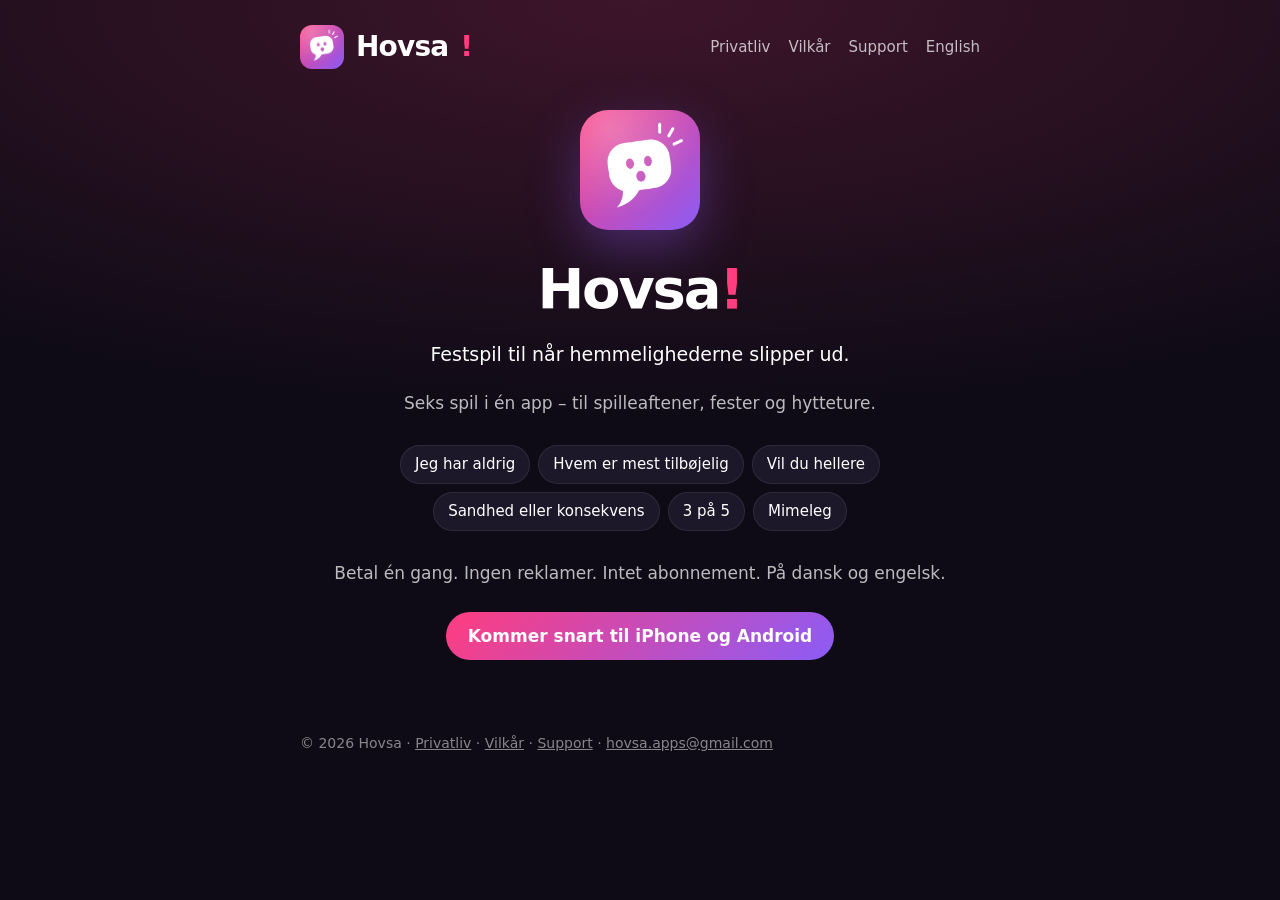
==== da/index.html @ d3d3d42f "Add privacy policy, terms and support pages in English and Danish" ====
<!doctype html>
<html lang="da">
  <head>
    <meta charset="utf-8" />
    <meta name="viewport" content="width=device-width, initial-scale=1" />
    <title>Hovsa! Festspil</title>
    <meta name="description" content="Festspil til når hemmelighederne slipper ud. Seks spil i én app til iPhone og Android." />
    <link rel="icon" href="../icon.png" />
    <link rel="stylesheet" href="../styles.css" />
  </head>
  <body>
    <header>
      <a class="brand" href="index.html"><img src="../icon.png" alt="" />Hovsa<span class="bang">!</span></a>
      <nav>
        <a href="privatliv.html">Privatliv</a>
        <a href="vilkaar.html">Vilkår</a>
        <a href="support.html">Support</a>
        <a href="../index.html" lang="en" hreflang="en">English</a>
      </nav>
    </header>
    <main>
      <section class="hero">
        <img src="../icon.png" alt="Hovsas app-ikon: en overrasket taleboble" />
        <h1>Hovsa<span class="bang">!</span></h1>
        <p class="lead">Festspil til når hemmelighederne slipper ud.</p>
        <p>Seks spil i én app – til spilleaftener, fester og hytteture.</p>
        <ul class="games">
          <li>Jeg har aldrig</li>
          <li>Hvem er mest tilbøjelig</li>
          <li>Vil du hellere</li>
          <li>Sandhed eller konsekvens</li>
          <li>3 på 5</li>
          <li>Mimeleg</li>
        </ul>
        <p>Betal én gang. Ingen reklamer. Intet abonnement. På dansk og engelsk.</p>
        <span class="soon">Kommer snart til iPhone og Android</span>
      </section>
    </main>
    <footer>
      © 2026 Hovsa · <a href="privatliv.html">Privatliv</a> · <a href="vilkaar.html">Vilkår</a> ·
      <a href="support.html">Support</a> · <a href="mailto:hovsa.apps@gmail.com">hovsa.apps@gmail.com</a>
    </footer>
  </body>
</html>
---- styles.css ----
:root {
  color-scheme: dark;
  --bg: #0e0b16;
  --surface: #1d1829;
  --border: rgba(255, 255, 255, 0.08);
  --text: #ffffff;
  --muted: rgba(255, 255, 255, 0.72);
  --faint: rgba(255, 255, 255, 0.5);
  --pink: #ff3d7f;
  --violet: #8b5cf6;
}

* {
  box-sizing: border-box;
}

html {
  -webkit-text-size-adjust: 100%;
}

body {
  margin: 0;
  min-height: 100vh;
  background: radial-gradient(ellipse 90% 420px at 50% 0, rgba(255, 61, 127, 0.2), transparent) no-repeat, var(--bg);
  color: var(--text);
  font: 17px/1.65 system-ui, -apple-system, 'Segoe UI', Roboto, 'Helvetica Neue', Arial, sans-serif;
}

header,
main,
footer {
  max-width: 720px;
  margin: 0 auto;
  padding: 0 20px;
}

header {
  display: flex;
  flex-wrap: wrap;
  align-items: center;
  justify-content: space-between;
  gap: 12px;
  padding-top: 24px;
}

.brand {
  display: flex;
  align-items: center;
  gap: 12px;
  color: var(--text);
  font-size: 28px;
  font-weight: 800;
  letter-spacing: -0.03em;
  text-decoration: none;
}

.brand img {
  width: 44px;
  height: 44px;
  border-radius: 12px;
}

.bang {
  color: var(--pink);
}

nav {
  display: flex;
  flex-wrap: wrap;
  gap: 4px 18px;
  font-size: 15px;
}

nav a {
  color: var(--muted);
  text-decoration: none;
}

nav a:hover,
nav a[aria-current='page'] {
  color: var(--text);
}

h1 {
  margin: 48px 0 6px;
  font-size: 40px;
  line-height: 1.1;
  letter-spacing: -0.02em;
}

h2 {
  margin: 36px 0 6px;
  font-size: 21px;
  line-height: 1.3;
}

p,
li {
  color: var(--muted);
}

strong {
  color: var(--text);
}

a {
  color: var(--pink);
}

ul {
  padding-left: 22px;
}

li + li {
  margin-top: 6px;
}

.updated {
  margin: 0;
  color: var(--faint);
  font-size: 14px;
}

.lead {
  color: var(--text);
  font-size: 19px;
}

.card {
  margin: 24px 0;
  padding: 18px 22px;
  border: 1px solid var(--border);
  border-radius: 20px;
  background: var(--surface);
}

.card p {
  margin: 0;
}

.hero {
  padding: 40px 0 16px;
  text-align: center;
}

.hero img {
  width: 120px;
  height: 120px;
  border-radius: 28px;
  box-shadow: 0 18px 50px rgba(139, 92, 246, 0.35);
}

.hero h1 {
  margin: 20px 0 4px;
  font-size: 56px;
  letter-spacing: -0.04em;
}

.games {
  display: flex;
  flex-wrap: wrap;
  justify-content: center;
  gap: 8px;
  margin: 28px 0;
  padding: 0;
  list-style: none;
}

.games li {
  margin: 0;
  padding: 6px 14px;
  border: 1px solid var(--border);
  border-radius: 999px;
  background: var(--surface);
  color: var(--text);
  font-size: 15px;
}

.soon {
  display: inline-block;
  margin-top: 8px;
  padding: 10px 22px;
  border-radius: 999px;
  background: linear-gradient(135deg, var(--pink), var(--violet));
  color: var(--text);
  font-weight: 700;
}

footer {
  padding-top: 56px;
  padding-bottom: 40px;
  color: var(--faint);
  font-size: 14px;
}

footer a {
  color: var(--faint);
}

mark {
  padding: 0 4px;
  border-radius: 4px;
  background: #fbbf24;
  color: #1a1024;
}

@media (max-width: 480px) {
  h1 {
    font-size: 32px;
  }

  .hero h1 {
    font-size: 44px;
  }
}
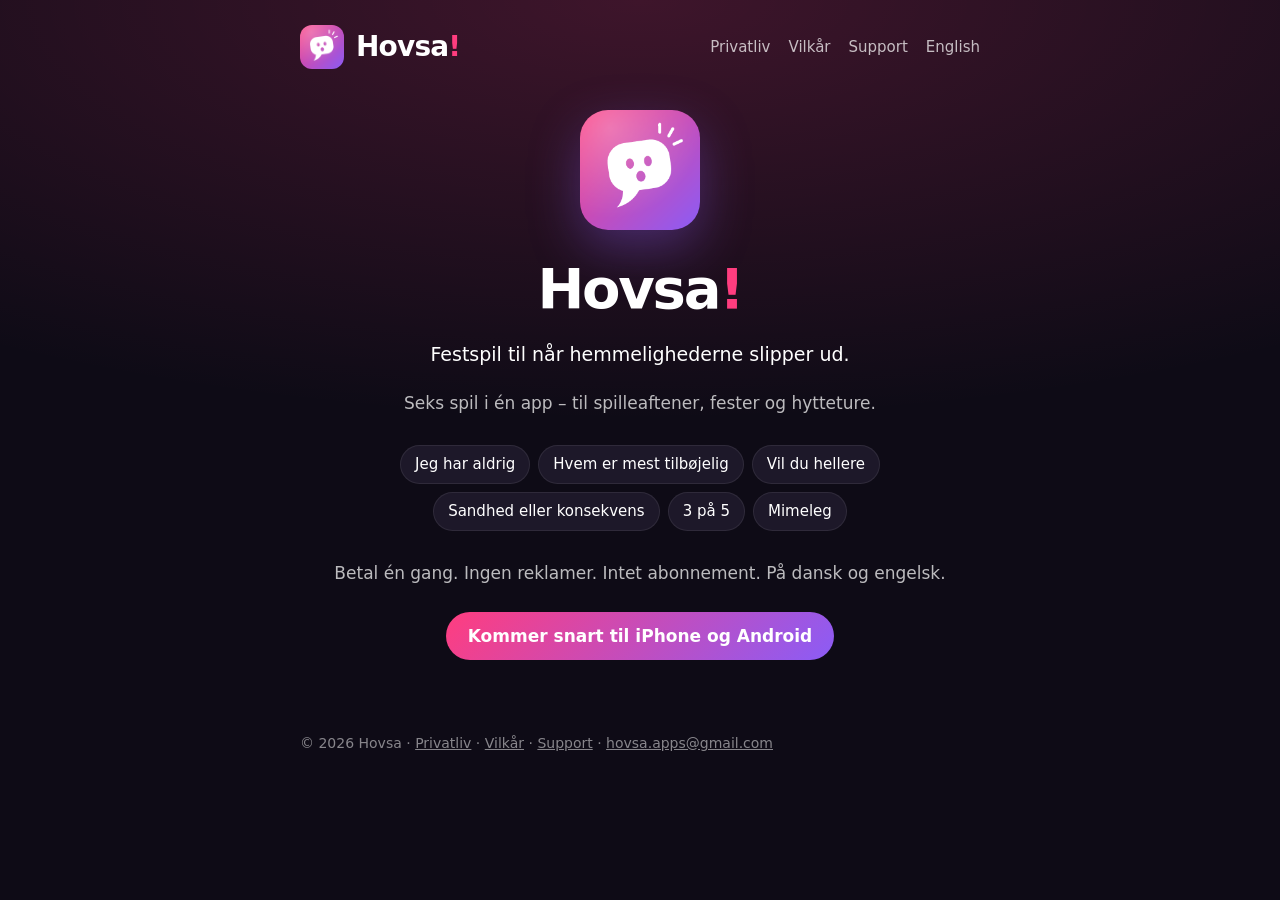
==== commit 3b6189f1: "Keep the logo's exclamation mark next to the word" ====
--- a/da/index.html
+++ b/da/index.html
@@ -10,7 +10,7 @@
   </head>
   <body>
     <header>
-      <a class="brand" href="index.html"><img src="../icon.png" alt="" />Hovsa<span class="bang">!</span></a>
+      <a class="brand" href="index.html"><img src="../icon.png" alt="" /><span>Hovsa<span class="bang">!</span></span></a>
       <nav>
         <a href="privatliv.html">Privatliv</a>
         <a href="vilkaar.html">Vilkår</a>
